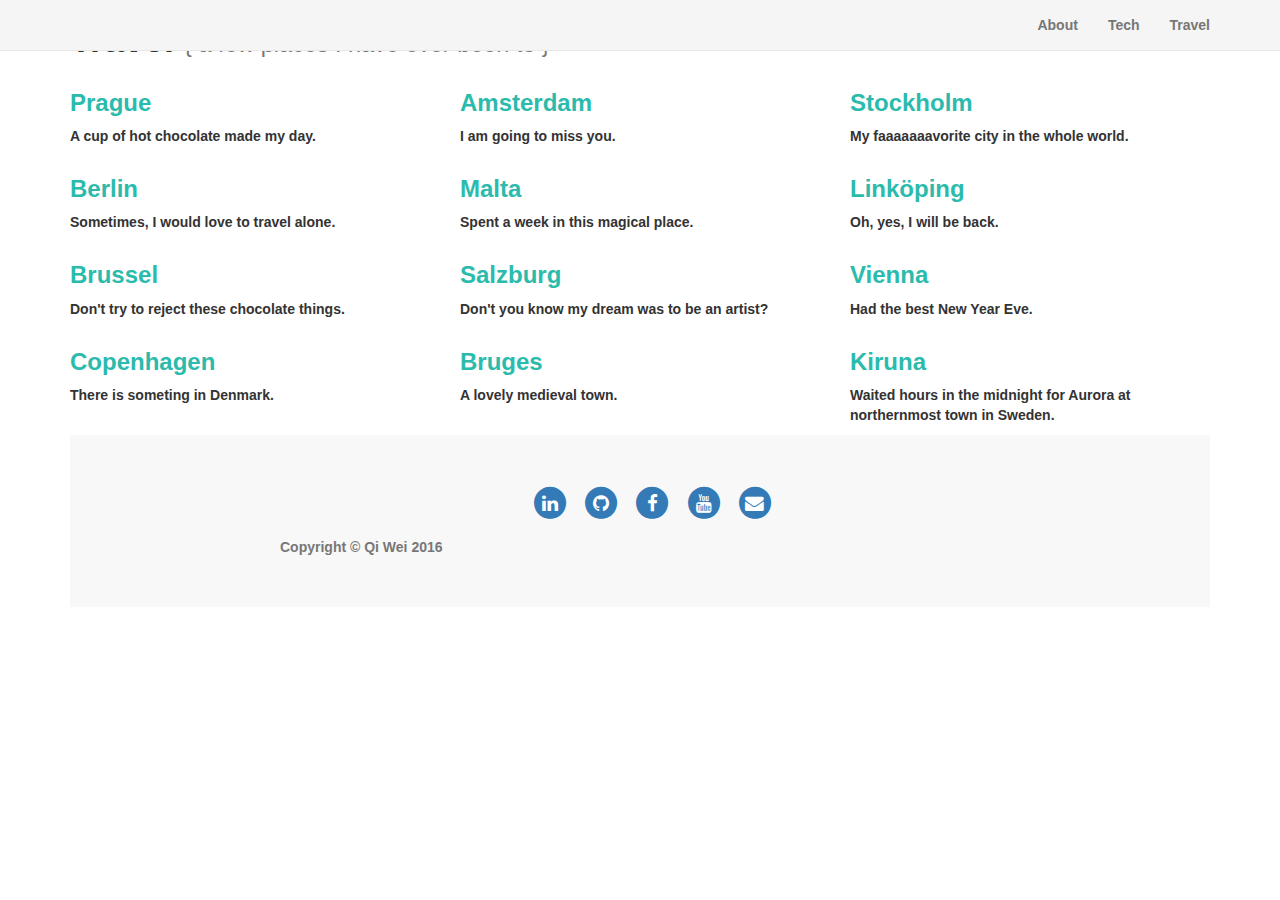
==== travel.html @ 793e173c "change pic" ====
<!DOCTYPE html>
<html lang="en">

<head>

    <meta charset="utf-8">
    <meta http-equiv="X-UA-Compatible" content="IE=edge">
    <meta name="viewport" content="width=device-width, initial-scale=1">
    <meta name="description" content="">
    <meta name="author" content="">

    <title>Qi Wei</title>

    <!-- Bootstrap Core CSS -->
    <link href="css/bootstrap.min.css" rel="stylesheet">

    <!-- Custom CSS -->
    <link href="css/landing-page.css" rel="stylesheet">

    <!-- Custom Fonts -->
    <link href="font-awesome/css/font-awesome.min.css" rel="stylesheet" type="text/css">
    <!--
    <link href="https://fonts.googleapis.com/css?family=Lato:300,400,700,300italic,400italic,700italic" rel="stylesheet" type="text/css">
  -->
    <link href="https://fonts.googleapis.com/css?family=Josefin+Sans:400" rel="stylesheet">

</head>

<body>

  <!-- Navigation -->
  <nav class="navbar navbar-default navbar-fixed-top topnav" role="navigation">
      <div class="container topnav">
          <!-- Brand and toggle get grouped for better mobile display -->
          <div class="navbar-header">
              <button type="button" class="navbar-toggle" data-toggle="collapse" data-target="#bs-example-navbar-collapse-1">
                  <span class="sr-only">Toggle navigation</span>
                  <span class="icon-bar"></span>
                  <span class="icon-bar"></span>
                  <span class="icon-bar"></span>
              </button>
          </div>
          <!-- Collect the nav links, forms, and other content for toggling -->
          <div class="collapse navbar-collapse" id="bs-example-navbar-collapse-1">
              <ul class="nav navbar-nav navbar-right rightnav">
                  <li>
                      <a href="index2.html"><span class="rightnav">About</span></a>
                  </li>
                  <li>
                      <a href="tech.html">Tech</a>
                  </li>
                  <li>
                      <a href="travel.html">Travel</a>
                  </li>
              </ul>
          </div>
          <!-- /.navbar-collapse -->
      </div>
      <!-- /.container -->
  </nav>

    <!-- Page Content -->
    <div class="container">

        <!-- Page Header -->
        <div class="row">
            <div class="col-lg-12">
                <h1 class="page-heading">Travel
                    <small> { a few places I have ever been to } </small>
                </h1>

            </div>

        </div>
        <!-- /.row -->

        <!-- Projects Row -->
        <div class="row">
            <div class="col-md-4 portfolio-item">
                <a href="#">
                    <img class="img-responsive" src="img/prague.JPG" alt="">
                </a>
                <h3 >
                    <span class="highlight"> Prague </span>
                </h3>
                <p>A cup of hot chocolate made my day.</p>
            </div>

            <div class="col-md-4 portfolio-item">
                <a href="#">
                    <img class="img-responsive" src="img/amsterdam.jpg" alt="">
                </a>
                <h3>
                    <span class="highlight">Amsterdam</span>
                </h3>
                <p>I am going to miss you.</p>
                <p>
            </div>

            <div class="col-md-4 portfolio-item">
                <a href="#">
                    <img class="img-responsive" src="img/stockholm.jpg" alt="">
                </a>
                <h3>
                    <span class="highlight"> Stockholm </span>
                </h3>
                <p>My faaaaaaavorite city in the whole world.</p>
            </div>
        </div>
        <!-- /.row -->

        <!-- Projects Row -->
        <div class="row">
            <div class="col-md-4 portfolio-item">
                <a href="#">
                    <img class="img-responsive" src="img/berlin.jpg" alt="">
                </a>
                <h3>
                    <span class="highlight"> Berlin </span>
                </h3>
                <p>Sometimes, I would love to travel alone.</p>
            </div>
            <div class="col-md-4 portfolio-item">
                <a href="#">
                    <img class="img-responsive" src="img/malta.jpg" alt="">
                </a>
                <h3>
                    <span class="highlight"> Malta </span>
                </h3>
                <p>Spent a week in this magical place.</p>
            </div>
            <div class="col-md-4 portfolio-item">
                <a href="#">
                    <img class="img-responsive" src="img/linkoping.jpg" alt="">
                </a>
                <h3>
                    <span class="highlight"> Linköping </span>
                </h3>
                <p>Oh, yes, I will be back.</p>
            </div>

        </div>

        <!-- Projects Row -->
        <div class="row">

            <div class="col-md-4 portfolio-item">
                <a href="#">
                    <img class="img-responsive" src="img/brussel.jpg" alt="">
                </a>
                <h3>
                    <span class="highlight"> Brussel </span>
                </h3>
                <p>Don't try to reject these chocolate things.</p>
            </div>

            <div class="col-md-4 portfolio-item">
                <a href="#">
                    <img class="img-responsive" src="img/salzburg.jpg" alt="">
                </a>
                <h3>
                    <span class="highlight"> Salzburg </span>
                </h3>
                <p>Don't you know my dream was to be an artist? </p>
            </div>
            <div class="col-md-4 portfolio-item">
                <a href="#">
                    <img class="img-responsive" src="img/vienna.jpg" alt="">
                </a>
                <h3>
                    <span class="highlight"> Vienna </span>
                </h3>
                <p>Had the best New Year Eve.</p>
            </div>
        </div>
        <!-- /.row -->
        <div class="row">

            <div class="col-md-4 portfolio-item">
                <a href="#">
                    <img class="img-responsive" src="img/copenhagen.jpg" alt="">
                </a>
                <h3>
                    <span class="highlight"> Copenhagen </span>
                </h3>
                <P>There is someting in Denmark. </P>
            </div>
            <div class="col-md-4 portfolio-item">
                <a href="#">
                    <img class="img-responsive" src="img/bruges.jpg" alt="">
                </a>
                <h3>
                    <span class="highlight"> Bruges </span>
                </h3>
                <P>A lovely medieval town. </P>
            </div>
            <div class="col-md-4 portfolio-item">
                <a href="#">
                    <img class="img-responsive" src="img/kiruna.jpg" alt="">
                </a>
                <h3>
                    <span class="highlight"> Kiruna </span>
                </h3>
                <p>Waited hours in the midnight for Aurora at northernmost town in Sweden.</p>
            </div>

        </div>
        <!-- /.row -->


        <!-- Footer -->
        <footer>
            <div class="container">
                <div class="row">
                    <div class="col-lg-8 col-lg-offset-2 col-md-10 col-md-offset-1">
                        <ul class="list-inline text-center">
                            <li>
                                <a href="https://www.linkedin.com/in/qiwei19">
                                    <span class="fa-stack fa-lg">
                                        <i class="fa fa-circle fa-stack-2x"></i>
                                        <i class="fa fa-linkedin fa-stack-1x fa-inverse"></i>
                                    </span>
                                </a>
                            </li>

                            <li>
                                <a href="https://github.com/QiWei19">
                                    <span class="fa-stack fa-lg">
                                        <i class="fa fa-circle fa-stack-2x"></i>
                                        <i class="fa fa-github fa-stack-1x fa-inverse"></i>
                                    </span>
                                </a>
                            </li>
                            <li>
                                <a href="https://www.facebook.com/profile.php?id=100006414787334">
                                    <span class="fa-stack fa-lg">
                                        <i class="fa fa-circle fa-stack-2x"></i>
                                        <i class="fa fa-facebook fa-stack-1x fa-inverse"></i>
                                    </span>
                                </a>
                            </li>
                            <li>
                                <a href="https://www.youtube.com/channel/UCDzyhTvbwk0OEFjQrHxcdcA">
                                    <span class="fa-stack fa-lg">
                                        <i class="fa fa-circle fa-stack-2x"></i>
                                        <i class="fa fa-youtube fa-stack-1x fa-inverse"></i>
                                    </span>
                                </a>
                            </li>
                            <li>
                                <a href="mailto:qiwei@wustl.edu">
                                    <span class="fa-stack fa-lg">
                                        <i class="fa fa-circle fa-stack-2x"></i>
                                        <i class="fa fa-envelope fa-stack-1x fa-inverse"></i>
                                    </span>
                                </a>
                            </li>
                        </ul>
                        <p class="copyright text-muted">Copyright &copy; Qi Wei 2016</p>
                    </div>
                </div>
            </div>
        </footer>

    </div>
    <!-- /.container -->

    <!-- jQuery -->
    <script src="js/jquery.js"></script>

    <!-- Bootstrap Core JavaScript -->
    <script src="js/bootstrap.min.js"></script>

</body>

</html>
---- css/landing-page.css ----
/*
 * Start Bootstrap - Landing Page (http://startbootstrap.com/)
 * Copyright 2013-2016 Start Bootstrap
 * Licensed under MIT (https://github.com/BlackrockDigital/startbootstrap/blob/gh-pages/LICENSE)
 */

body,
html {
    width: 100%;
    height: 100%;
}

body,
h1,
h2,
h3,
h4,
h5,
h6 {
    font-family: "Lato","Helvetica Neue",Helvetica,Arial,sans-serif;
    font-weight: 700;
}

.topnav {
    font-size: 14px;
    background-color: #f5f5f5;
}

.lead {
    font-size: 18px;
    font-weight: 400;
}

.highlight{
  color: #2BBBAD;
}
.large-font{
  font-size: 23px;
}

.intro-header {
    padding-top: 50px; /* If you're making other pages, make sure there is 50px of padding to make sure the navbar doesn't overlap content! */
    padding-bottom: 0px;
    text-align: center;
    color: #f8f8f8;
}

.intro-message {
    position: relative;
    padding-top: 20%;
    padding-bottom: 20%;
}

.intro-message > h1 {
    margin: 0;
    text-shadow: 2px 2px 3px rgba(0,0,0,0.6);
    font-size: 5em;
}

.intro-divider {
    width: 400px;
    border-top: 1px solid #f8f8f8;
    border-bottom: 1px solid rgba(0,0,0,0.2);
}

.intro-message > h3 {
    text-shadow: 2px 2px 3px rgba(0,0,0,0.6);
}

@media(max-width:767px) {
    .intro-message {
        padding-bottom: 15%;
    }

    .intro-message > h1 {
        font-size: 3em;
    }

    ul.intro-social-buttons > li {
        display: block;
        margin-bottom: 20px;
        padding: 0;
    }

    ul.intro-social-buttons > li:last-child {
        margin-bottom: 0;
    }

    .intro-divider {
        width: 100%;
    }
}

.network-name {
    text-transform: uppercase;
    font-size: 14px;
    font-weight: 400;
    letter-spacing: 2px;
}

.content-section-b {
    padding-top: 200px;
    padding-bottom: 200px
    padding-left:20px;
    padding-right: 20px;
}

.content-section-a {
    padding: 50px 0;
    border-top: 1px solid #e7e7e7;
    border-bottom: 1px solid #e7e7e7;
}

.section-heading {
    margin-top: 30px;
}

.section-heading-spacer {
    float: left;
    width: 200px;
    border-top: 3px solid #e7e7e7;
}

.banner {
    padding: 30px 0;
    color: #f8f8f8;
}

.banner h2 {
    margin: 0;
    text-shadow: 2px 2px 3px rgba(0,0,0,0.6);
    font-size: 3em;
}

.banner ul {
    margin-bottom: 0;
}

.banner-social-buttons {
    float: right;
    margin-top: 0;
}

.banner a{
  color: #9e9e9e;
  text-decoration: none;
}

@media(max-width:1199px) {
    ul.banner-social-buttons {
        float: left;
        margin-top: 15px;
    }
}

@media(max-width:767px) {
    .banner h2 {
        margin: 0;
        text-shadow: 2px 2px 3px rgba(0,0,0,0.6);
        font-size: 3em;
    }

    ul.banner-social-buttons > li {
        display: block;
        margin-bottom: 20px;
        padding: 0;
    }

    ul.banner-social-buttons > li:last-child {
        margin-bottom: 0;
    }
}

footer {
    padding: 50px 0;
    background-color: #f8f8f8;
}

p.copyright {
    margin: 15px 0 0;
}
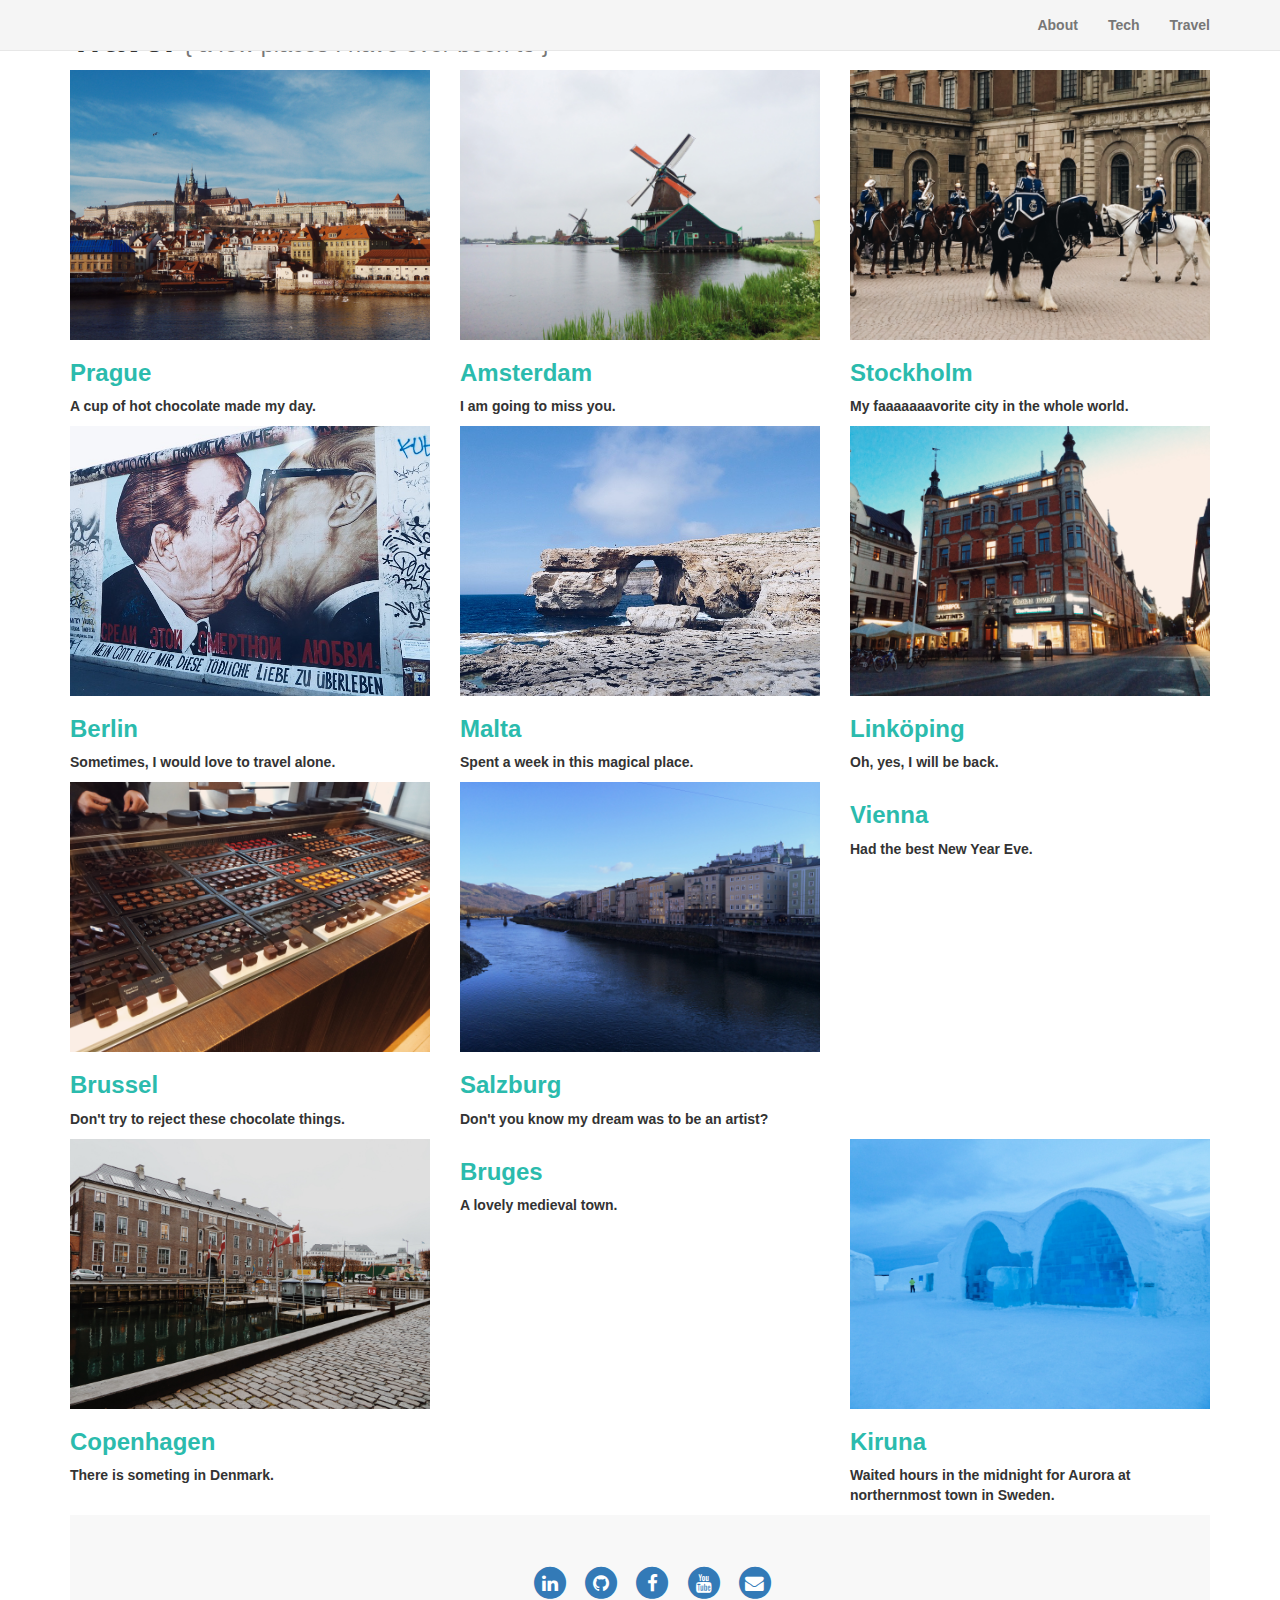
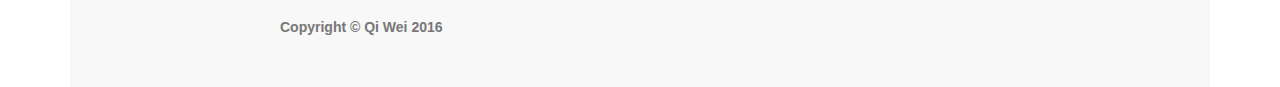
==== commit f3060d0c: "fix link" ====
--- a/travel.html
+++ b/travel.html
@@ -44,7 +44,7 @@
           <div class="collapse navbar-collapse" id="bs-example-navbar-collapse-1">
               <ul class="nav navbar-nav navbar-right rightnav">
                   <li>
-                      <a href="index2.html"><span class="rightnav">About</span></a>
+                      <a href="index.html"><span class="rightnav">About</span></a>
                   </li>
                   <li>
                       <a href="tech.html">Tech</a>
@@ -99,7 +99,7 @@
 
             <div class="col-md-4 portfolio-item">
                 <a href="#">
-                    <img class="img-responsive" src="img/stockholm.jpg" alt="">
+                    <img class="img-responsive" src="img/stockholm.JPG" alt="">
                 </a>
                 <h3>
                     <span class="highlight"> Stockholm </span>
@@ -113,7 +113,7 @@
         <div class="row">
             <div class="col-md-4 portfolio-item">
                 <a href="#">
-                    <img class="img-responsive" src="img/berlin.jpg" alt="">
+                    <img class="img-responsive" src="img/berlin.JPG" alt="">
                 </a>
                 <h3>
                     <span class="highlight"> Berlin </span>
@@ -122,7 +122,7 @@
             </div>
             <div class="col-md-4 portfolio-item">
                 <a href="#">
-                    <img class="img-responsive" src="img/malta.jpg" alt="">
+                    <img class="img-responsive" src="img/malta.JPG" alt="">
                 </a>
                 <h3>
                     <span class="highlight"> Malta </span>
@@ -131,7 +131,7 @@
             </div>
             <div class="col-md-4 portfolio-item">
                 <a href="#">
-                    <img class="img-responsive" src="img/linkoping.jpg" alt="">
+                    <img class="img-responsive" src="img/linkoping.JPG" alt="">
                 </a>
                 <h3>
                     <span class="highlight"> Linköping </span>
@@ -146,7 +146,7 @@
 
             <div class="col-md-4 portfolio-item">
                 <a href="#">
-                    <img class="img-responsive" src="img/brussel.jpg" alt="">
+                    <img class="img-responsive" src="img/brussel.JPG" alt="">
                 </a>
                 <h3>
                     <span class="highlight"> Brussel </span>
@@ -156,7 +156,7 @@
 
             <div class="col-md-4 portfolio-item">
                 <a href="#">
-                    <img class="img-responsive" src="img/salzburg.jpg" alt="">
+                    <img class="img-responsive" src="img/salzburg.JPG" alt="">
                 </a>
                 <h3>
                     <span class="highlight"> Salzburg </span>
@@ -165,7 +165,7 @@
             </div>
             <div class="col-md-4 portfolio-item">
                 <a href="#">
-                    <img class="img-responsive" src="img/vienna.jpg" alt="">
+                    <img class="img-responsive" src="img/vienna.JPG" alt="">
                 </a>
                 <h3>
                     <span class="highlight"> Vienna </span>
@@ -178,7 +178,7 @@
 
             <div class="col-md-4 portfolio-item">
                 <a href="#">
-                    <img class="img-responsive" src="img/copenhagen.jpg" alt="">
+                    <img class="img-responsive" src="img/copenhagen.JPG" alt="">
                 </a>
                 <h3>
                     <span class="highlight"> Copenhagen </span>
@@ -187,7 +187,7 @@
             </div>
             <div class="col-md-4 portfolio-item">
                 <a href="#">
-                    <img class="img-responsive" src="img/bruges.jpg" alt="">
+                    <img class="img-responsive" src="img/bruges.JPG" alt="">
                 </a>
                 <h3>
                     <span class="highlight"> Bruges </span>
@@ -196,7 +196,7 @@
             </div>
             <div class="col-md-4 portfolio-item">
                 <a href="#">
-                    <img class="img-responsive" src="img/kiruna.jpg" alt="">
+                    <img class="img-responsive" src="img/kiruna.JPG" alt="">
                 </a>
                 <h3>
                     <span class="highlight"> Kiruna </span>
